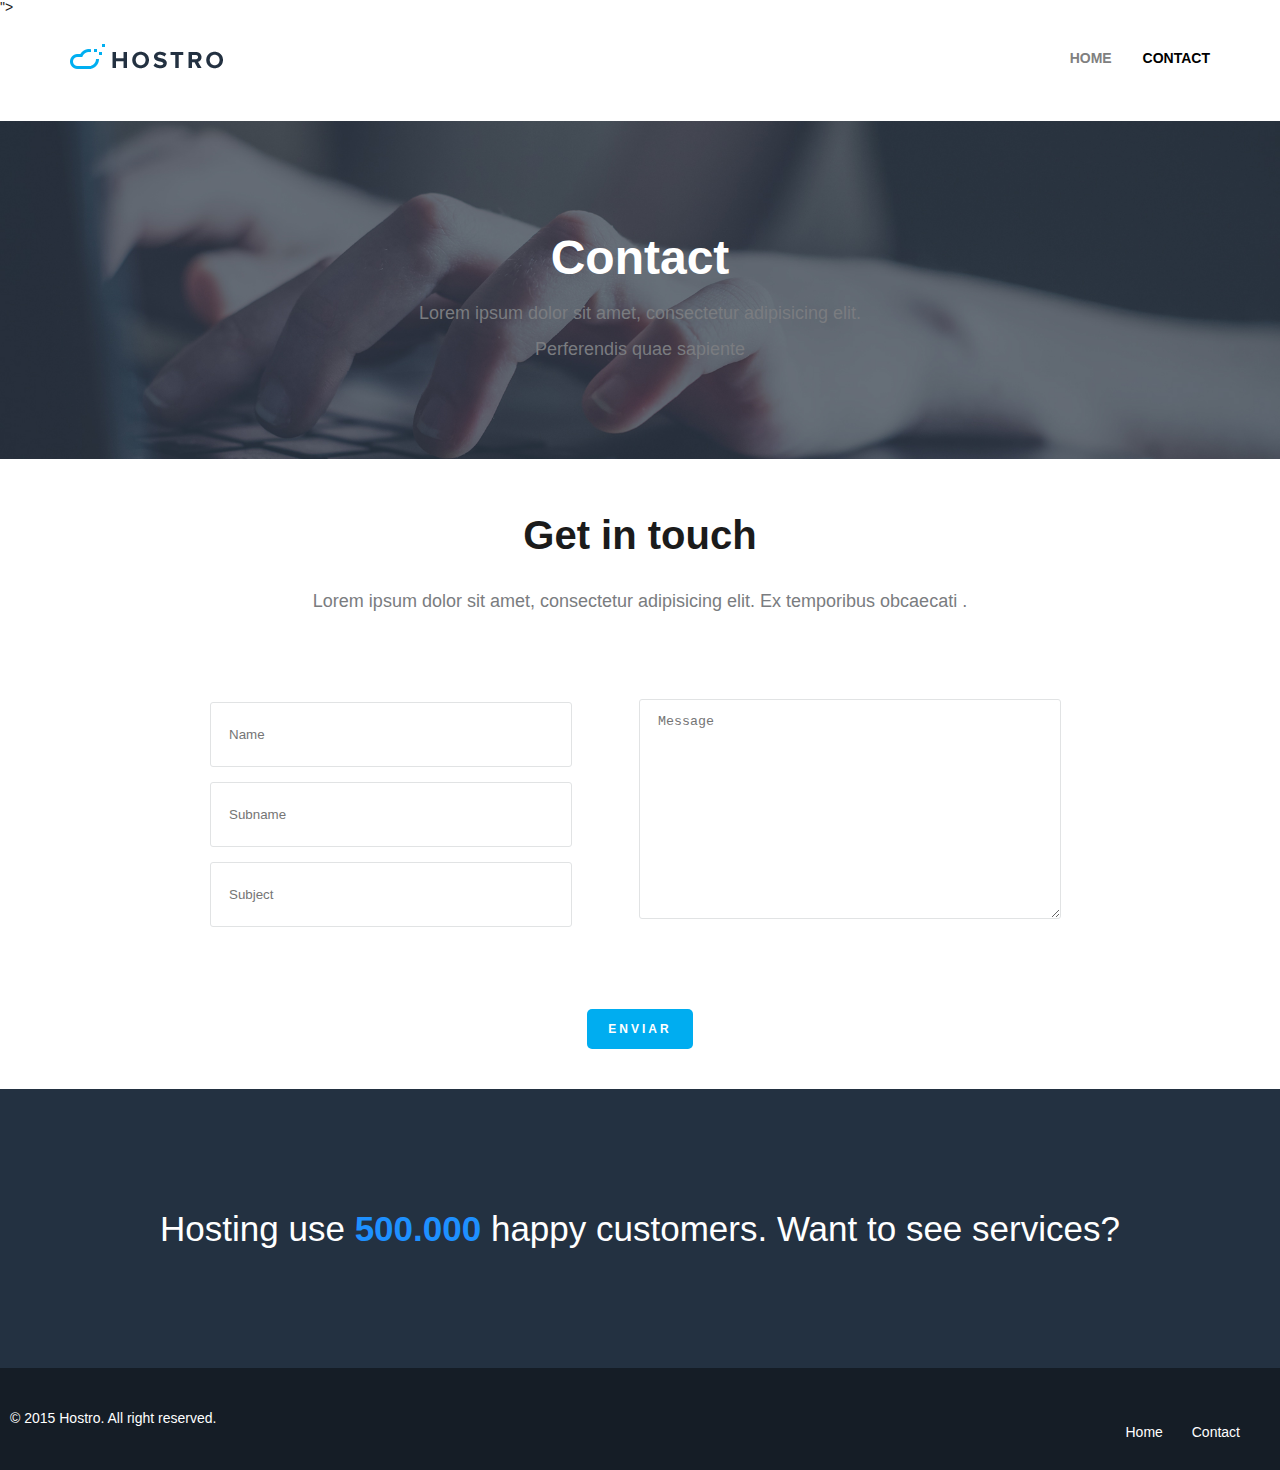
==== index2.html @ 1770474d "subida 1" ====
<!DOCTYPE html>
<html lang="es">
<head>
	<meta charset="UTF-8">
	<link rel="stylesheet" href="styles/reset.css">
	<link rel="stylesheet" href="styles/style.css">
	<link href="<link href="https://fonts.googleapis.com/css?family=Open+Sans:400,800|Raleway:400,900" rel="stylesheet">">
	<title>Trabajo practico css 3</title>
</head>
<body>

	<div>
		<nav class="navheader">
			<a href=""><img src="assets/header-logo.png"></a>
			<ul class="menu mayuscula opensans">
				<li><a href="home.html" target="_blank">Home</a></li>
				<li><a class="black" href="contact.html" target="_blank">Contact</a></li>
			</ul>
		</nav>
	</div>
	<section>
		<div class="contacto">
			<div class="banner2">
				<h1>Contact</h1>
				<p>Lorem ipsum dolor sit amet, consectetur adipisicing elit.<br>Perferendis quae sapiente</p>
			</div>
		

			<div class="banner2 container">
				<form method="POST" action="enviar.php">
				<h2 class="titulo">Get in touch</h2>
				<p class="subtitulo">Lorem ipsum dolor sit amet, consectetur adipisicing elit. Ex temporibus obcaecati .</p>

				<div class="centrar">
					<div class="alinearcajas">
					<input class="cajas" type="text" placeholder="Name"/>
					<input class="cajas" type="text" placeholder="Subname"/>
					<input class="cajas" type="text" placeholder="Subject"/>
				</div>

				<div>
					<textarea class="mensaje"cols="30" rows="10" placeholder="Message"></textarea>
				</div>
				</div>
				
				
				<a href="#" class="boton-enviar">Enviar</a>	
					
				</form>
			</div>
	</section>

	
<footer class="posrel">
	<div class="ultimofooter">
			<div class="letrafooter">
				<article>
					<h2 class="footer-color opensans">
						Hosting use <span>500.000</span> happy customers. Want to see services?
					</h2>
				</article>
			</div>


			<div class="footer-color2 letrafooter">
				<h3>
					© 2015 Hostro. All right reserved.
				</h3>

				<div class="contenedor">
					<ul class="ulfooter">
						<li><a class="afooter" href="home.html">Home</a></li>
						<li><a class="afooter" href="contact.html">Contact</a></li>
					</ul>
				</div>

			</div>
		</div>
</footer>
	
</body>
</html>
---- styles/style.css ----
body{
	color: #1b1b1b;
  	font-family: "Raleway",sans-serif;
  	font-size: 14px;
    box-sizing: border-box;
}

.opensans{
	font-family: 'Open Sans', sans-serif;
}

.raleway{
	font-family: 'Raleway', sans-serif;

}

.navheader{
    padding: 30px 70px;
}

a{
	color: grey;
	text-decoration: none;
}

.black{
    color: black;
}

.menu{
    position: relative;
    top: 7px;
    list-style: none;
    float: right;
}

.menu li{
    display: inline-block;
    margin-left: 27px;
}

.header{
	background-image: url(../assets/indexbanner-bg3.jpg);
	height: 528px;
    background-size: cover;
}

.banner{
    position: absolute;
    top: 255px;
    left: 170px;
}

.banner h1{
	font-size: 48px;
    font-weight: 700;
    color: white;
    margin-top: 20px;
    margin-bottom: 10px;
    line-height: 1.1;
}

.banner p{
	color: grey;
    font-size: 18px;
    font-weight: normal;
    line-height: 36px;
    margin: 0 0 10px;
}


.bold {
	font-weight: bold;
}



.mayuscula{
	text-transform: uppercase;
    font-weight: 900;
}

.form{
    position: relative;
    left: 100px;
    bottom: 50px;
}

.cuadradoheader{
	width:900px;
	height:48px;
    font-size: 18px;
    padding: 25px 25px;
}

.ion-search{
	background: #00abf0;
    color: #fff;
	font-weight: 700;
    padding: 41px 45px;
    text-transform: uppercase;
    font-size: 17px;
}

.logos-center{
	text-align: center;
    display: inline-block;
}

.logos-center h3{
    margin: 20px;
}

.div-logos{
    margin: 100px 110px 180px 70px;
}

.div-logos ul{
    display: block;
    text-align: center;
}

.threedots{
    position: relative;
    bottom: 80px;
    margin: 30px;
}

.puntosblue{
    text-align: center;
    z-index: 3;
}

.servicios h2{
	text-align: center;
    font-size: 36px;
    font-weight: 900;
    padding: 40px;
}

.servicios p{
    color: grey;
    text-align: center;
    font-size: 18px;
    font-weight: 400;
    padding: 0px 0px 135px 0px;
}

.menuimg{
    float:left;
    width: 400px;
}

.menuimg ul{
    position: relative;
    bottom: 46px;
}

.menuimg li{
    text-align: right;
    position: relative;
    margin: 55px;
}

.menuimg h3{
    padding: 20px 0px;
}

.menuimg p{
    line-height: 2;
}

.img1{
    position: absolute;
    bottom: 60px;
    right: -65px;
}

.img2{
    position: absolute;
    bottom: 60px;
    right: -65px;
}

.img3{
    position: absolute;
    bottom: 60px;
    right: -65px;
}

.menuimg2{
    float: right;
    width: 400px;
}

.menuimg2 ul{
    position: relative;
    bottom: 46px;
}

.menuimg2 li{
    text-align: left;
    position: relative;
    margin: 55px;
}

.menuimg2 h3{
    padding: 20px 0px;
}

.menuimg2 p{
    line-height: 2;
}

.img4{
    position: absolute;
    bottom: 60px;
    left: -65px;
}

.img5{
    position: absolute;
    bottom: 60px;
    left: -65px;
}

.img6{
    position: absolute;
    bottom: 60px;
    left: -65px;
}

.imgcelu{
    position: relative;
    left: 90px;
    bottom: 50px;
    z-index: 2;
}



.img-precios{
    height: 270px;
    padding: 0 0 80px;
    background: url("../assets/pricing-bg.jpg");
    background-size: 1250px 350px;
    position: relative;
    top: -260px;
}

.espaciofoto{
    position: relative;
    top: 100px;
}

.cuadrado-precios{
    background: white;
    box-sizing: border-box;
    text-align: center;
    padding: 53px 45px 62px 59px;
    margin: 1px -6px 100px 23px;
    border: 1px solid #D4D4D4;
}

.inblock{
    display: inline-block;
}

.posicionprecios{
    position: relative;
    bottom: 300px;
}

.inblock h2{
    margin: 32px 0;
}

.inblock h3{
    color: grey;
    position: relative;
    bottom: 16px;
}

.cuadrado-precios p{
    font-family: 'Open Sans';
    font-size: 35px;
    font-weight: bold;
    line-height: 35px;
    margin: 0;
    padding: 0 0 27px;
}

.cuadrado-precios h3{
    border-bottom: 1px solid #eff1f2;

}

.cuadrado-precios table{
    padding: 14px 12px;
    border: 0 none;   
}

.cuadrado-precios td{
	border: 0 none;
    padding: 7px 18px;
}

.boton-precios{
	background: #00adf0;
    border-radius: 5px;
    color: white;
    font-size: 12px;
    font-weight: 700;
    text-transform: uppercase;
    letter-spacing: 3px;
    padding: 13px 21px;
    border-color: #2e6da4;
    text-decoration: none;
    position: relative;
    top: 35px;
}



.titulo{
	font-size: 40px;
    font-weight: 700;
    margin: 119px 0 28px;
    padding: 29px 0 0;
    text-align: center;
}

.subtitulo{
	color: #7a7c80;
    font-size: 18px;
    margin: 0 0 73px;
    font-weight: 400;
    text-align: center;
}

.small table tbody tr td:last-child {
	color: #67d6ff;
    font-weight: 500;
}
.normal table tbody tr td:last-child {
	color: #f9d423;
    font-weight: 500;
}
.big table tbody tr td:last-child {
	color: #ff9359;
    font-weight: 500;
}
.best table tbody tr td:last-child {    
	color: #f75f40;
    font-weight: 500;
}

.footer-color{
    font-size: 35px;
	background: #233141;
    padding: 122px 0px;
    text-align: center;

}

.footer-color2{
	background: #151d26;
    padding: 43px 0 45px;
}

.contenedor {
  max-width: 1200px;
  width: auto;
  margin: auto;
}

.letrafooter{
	color: white;
}

.letrafooter h3{
    margin-left: 10px;
}

span{
	color: #1E90FF;
    font-weight: 900;
}

.ulfooter {
    float: right;
	list-style: none;
}

.ulfooter li{
    display: inline-block;
    margin-left: 25px;
}

.afooter {
	color: white;
	text-decoration: none;
}

.mover{
    position: relative;
    bottom: 330px;
}

.contacto{
    background-image: url(../assets/indexbanner-bg2.jpg);
    height: 338px;
    background-size: cover;
}


.banner2{
    width: 200px;
    height: 400px;
    display: inline;
    text-align: center;
    position: relative;
    top: 111px;
}

.banner2 h1{
    font-size: 48px;
    font-weight: 700;
    color: white;
    margin-top: 20px;
    margin-bottom: 10px;
    line-height: 1.1;
}

.banner2 p{
    color: #7a7c80;
    font-size: 18px;
    font-weight: normal;
    line-height: 36px;
    margin: 0 0 10px;
}

.cajas{
    margin: 0 0 5px;
    border: 1px solid #e1e3e4;
    padding: 24px 18px;
    width: 30%;
    border-radius: 3px;
    margin-bottom: 15px;
}

.mensaje{
    margin: 0 0 5px;
    height: 190px;
    border: 1px solid #e1e3e4;
    padding: 14px 18px;
    width: 30%;
    border-radius: 3px;
    bottom: 180px;
    position: relative;
}

.container {
  max-width: 1200px;
  width: auto;
  margin: auto;
}

.posrel{
    position: relative;
}

.ultimofooter{
    position: relative;
    top: 630px;
}

.boton-enviar{
    background: #00adf0;
    border-radius: 5px;
    color: white;
    font-size: 12px;
    font-weight: 700;
    text-transform: uppercase;
    letter-spacing: 3px;
    padding: 13px 21px;
    border-color: #2e6da4;
    text-decoration: none;
    position: relative;
    top: 15px;
}

.alinearcajas{
    width: 1080px;
    height: 150px;
    position: relative;
    bottom: 27px;
}

.alinearcajas input{
        display: block;

}

.centrar{
    position: relative;
    top: 100px;
    left: 210px;
}
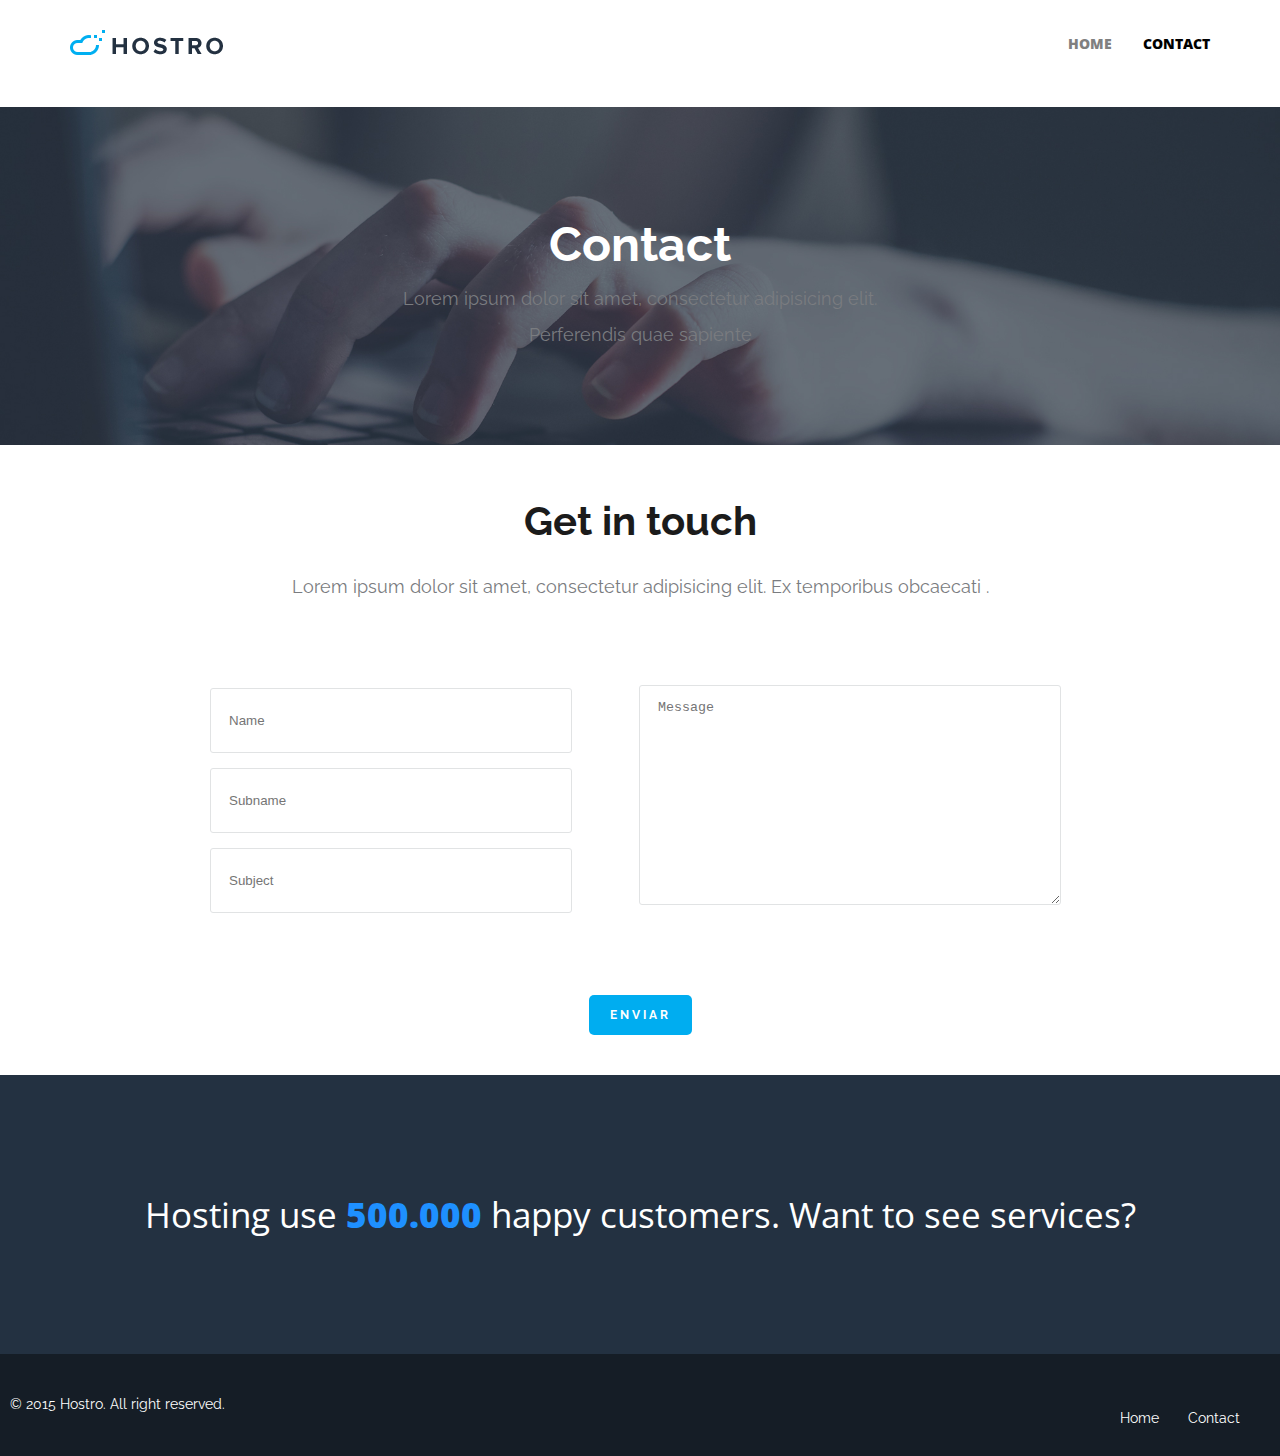
==== commit 4d9526d1: "subida 2" ====
--- a/index2.html
+++ b/index2.html
@@ -4,7 +4,7 @@
 	<meta charset="UTF-8">
 	<link rel="stylesheet" href="styles/reset.css">
 	<link rel="stylesheet" href="styles/style.css">
-	<link href="<link href="https://fonts.googleapis.com/css?family=Open+Sans:400,800|Raleway:400,900" rel="stylesheet">">
+	<link href="https://fonts.googleapis.com/css?family=Open+Sans:400,800|Raleway:400,900" rel="stylesheet">
 	<title>Trabajo practico css 3</title>
 </head>
 <body>
--- a/styles/style.css
+++ b/styles/style.css
@@ -82,8 +82,8 @@
 
 .form{
     position: relative;
-    left: 100px;
-    bottom: 50px;
+    text-align: center;
+    margin-top: -45px;
 }
 
 .cuadradoheader{
@@ -112,7 +112,8 @@
 }
 
 .div-logos{
-    margin: 100px 110px 180px 70px;
+    position: relative;
+    top: 90px;
 }
 
 .div-logos ul{
@@ -129,6 +130,13 @@
 .puntosblue{
     text-align: center;
     z-index: 3;
+    position: relative;
+    top: 153px;
+}
+
+.servicios{
+    position: relative;
+    top: 132px;
 }
 
 .servicios h2{
@@ -146,6 +154,11 @@
     padding: 0px 0px 135px 0px;
 }
 
+.contenedor-celu{
+    position: relative;
+    top: 144px;
+}
+
 .menuimg{
     float:left;
     width: 400px;
@@ -163,11 +176,11 @@
 }
 
 .menuimg h3{
-    padding: 20px 0px;
+    padding: 0px 0px 12px 0px;
 }
 
 .menuimg p{
-    line-height: 2;
+    line-height: 1.5;
 }
 
 .img1{
@@ -205,11 +218,11 @@
 }
 
 .menuimg2 h3{
-    padding: 20px 0px;
+    padding: 0px 0px 12px 0px;
 }
 
 .menuimg2 p{
-    line-height: 2;
+    line-height: 1.5;
 }
 
 .img4{
@@ -245,7 +258,7 @@
     background: url("../assets/pricing-bg.jpg");
     background-size: 1250px 350px;
     position: relative;
-    top: -260px;
+    top: -79px;
 }
 
 .espaciofoto{
@@ -268,7 +281,7 @@
 
 .posicionprecios{
     position: relative;
-    bottom: 300px;
+    top: -158px;
 }
 
 .inblock h2{
@@ -404,7 +417,7 @@
 
 .mover{
     position: relative;
-    bottom: 330px;
+    bottom: 0px;
 }
 
 .contacto{
